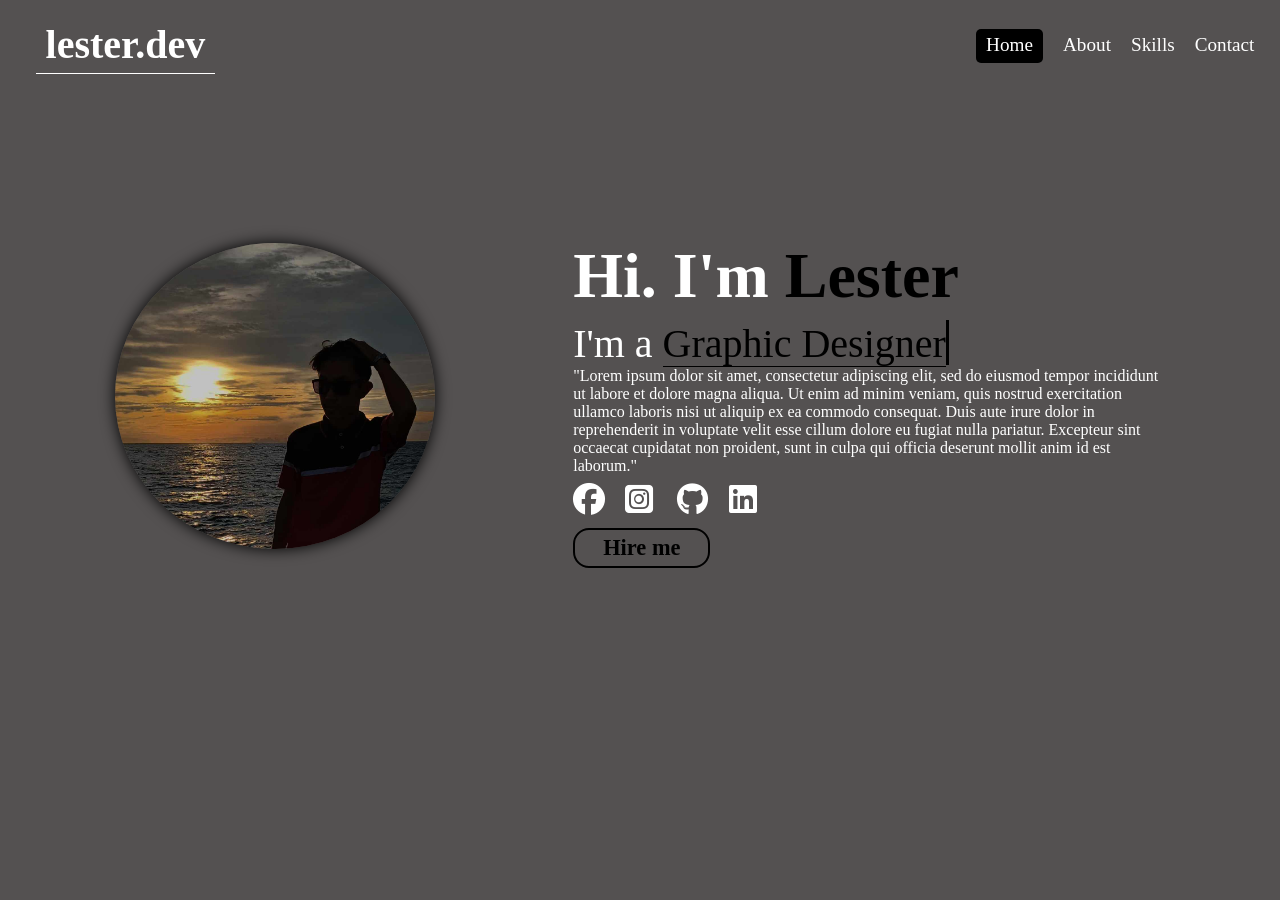
==== index.html @ 07bec3e0 "My Portfolio" ====
<!DOCTYPE html>
<html lang="en">
<head>
    <meta charset="UTF-8">
    <meta name="viewport" content="width=device-width, initial-scale=1.0">
    <title>My Portfolio</title>
    <link rel="shortcut icon" href="Cool-Logo-PNG-Isolated-HD.png" type="image/x-icon">
    <link rel="stylesheet" href="style.css">
    <link rel="stylesheet" href="https://cdnjs.cloudflare.com/ajax/libs/font-awesome/6.7.1/css/all.min.css">
</head>
<body>

    <header>
        <a href="#" class="logo">lester.dev</a>
               <nav class="topnav" id="myTopnav">
                   <a href="#" class="active">Home</a>
                   <a href="about.html">About</a>
                   <a href="skill.html">Skills</a>
                   <a href="contact.html">Contact</a>
                   <a href="javascript:void(0);" class="icon" onclick="myFunction()">
                    <i class="fa fa-bars"></i>
                   </a>
               </nav>   
    </header>

    <section class="home">
        <div class="home-img">
            <img src="mine/1.jpg" alt="">
        </div>

        <div class="home-content">
            <h1>Hi. I'm <span>Lester</span></h1>
            <h3 class="text">I'm a <span></span></h3>
            <p>"Lorem ipsum dolor sit amet, consectetur adipiscing elit, sed do eiusmod tempor incididunt ut labore et dolore magna aliqua. Ut enim ad minim veniam, quis nostrud exercitation ullamco laboris nisi ut aliquip ex ea commodo consequat. Duis aute irure dolor in reprehenderit in voluptate velit esse cillum dolore eu fugiat nulla pariatur. Excepteur sint occaecat cupidatat non proident, sunt in culpa qui officia deserunt mollit anim id est laborum."</p>
                
            <div class="icon">
                <a href="https://www.facebook.com/"> <i class="fa-brands fa-facebook"></i></a>
                <a href="https://www.instagram.com/"> <i class="fa-brands fa-square-instagram"></i></a>
                <a href="https://github.com/"> <i class="fa-brands fa-github"></i></a>
                <a href="https://www.linkedin.com/"> <i class="fa-brands fa-linkedin"></i></a>
            </div>
            <a href="#" class="btn">Hire me</a>
        </div>
    </section>

    <script>
        function myFunction() {
            var x = document.getElementById("myTopnav");
            if (x.className === "topnav") {
                x.className += " responsive";
            } else {
                x.className = "topnav";
            }
        }
    </script>

</body>
</html>
---- style.css ----
* {
    margin: 0;
    padding: 0;
    box-sizing: border-box;
    text-decoration: none;
    border: none;
    outline: none;
    font-family: 'Times New Roman', Times, serif
}

html {
    font-size: 100%;
}

body {
    width: 100%;
    height: 100%;
    overflow-x: hidden;
    background-color: rgb(84, 81, 81);
    color: #ffffff;
}

header {
    position: fixed;
    top: 0;
    left: 0;
    width: 100%;
    padding: 1rem 2%;
    background-color: transparent;
    filter: drop-shadow(10px);
    display: flex;
    justify-content: space-between;
    align-items: center;
    z-index: 100;
}

.logo {
    font-size: 2.5rem;
    color: white;
    margin-left: 10px;
    font-weight: 800;
    cursor: default;
    transition: 0.3s ease;
    padding: 5px 10px;
    border-bottom: 1px solid white;
}

.logo:hover {
    color: black;
    background-color: white;
    border-radius: 5px;
}


nav a{
    font-size: 1.2rem;
    color: white;
    margin-left: 1rem;
    font-weight: 500;
    transition: 0.3s ease;
    border-bottom: 3px solid transparent;
}

nav a:hover {
    color: black;
    background-color: white;
    border-radius: 5px;
    padding: 5px 10px;
}

nav a.active {
    color: white;
    background-color: black;
    padding: 5px 10px;
    transition: 0.3s ease;
    border-radius: 5px;
}

nav a.active:hover {
    border-radius: 5px;
    padding: 8px 13px;
}

.topnav .icon {
    display: none;
}

@media screen and (max-width: 600px) {
    .topnav a {display: none;}
    .topnav a.icon {
      float: right;
      position: absolute;
      right: 20px;
      display: block;
    }

    .logo {
        margin-top: 50px;
        position: absolute;
        top: 0;
        margin-left: 18px;
    }
  }
  
  @media screen and (max-width: 600px) {
    
    .topnav.responsive .icon {
      position: absolute;
      right: 20px;
    }
    .topnav.responsive a {
      float: none;
      display: inline-flex;
      text-align: left;
    }
  }

section {
    padding: 8rem 9% 5rem;
}

.home {
    display: flex;
    justify-content: center;
    align-items: center;
    margin-top: 100px;
    gap: 8rem;
}

.home .home-content {
    margin-left: 10px;
    z-index: 100;
}

.home .home-content h1 {
    height: 80px;
    font-size: 4rem;
    font-weight: 700;
    line-height: 1.5;
    margin-bottom: 12px;
}


span {
    color: black;
}

.home-content h3{
    font-size: 2.5rem;
}

.home-img img{
    border-radius: 50%;
    position: relative;
    width: 25vw;
    box-shadow: 0 0 15px black;
    transition: 0.3s;
}

.icon a{
    display: inline-flex;
    justify-content: space-between;
    align-items: center;
    width: 3rem;
    height: 3rem;
    font-size: 2rem;
    transition: 0.3s ease;
    color: white;
}

.icon a:hover {
    color: black;
    transform: scale(1.3) translateY(-2px);
}

.btn {
    display: inline-block;
    color: black;
    margin-left: px;
    margin-top: 5px;
    padding: 5px 28px;
    font-size: 1.4rem;
    font-weight: 900;
    border: 2px solid black;
    border-radius: 1rem;
    transition: 0.3s ease;
}

.btn:hover {
    color: white;
    border: 2px solid white;
    background-color: black;
    transform: scale(1.1);
}

.text {
    font-size: 34px;
    font-weight: 100;
    min-width: 400px;
}

.text span {
    position: relative;
}

.text span::before {
    content: "Graphic Designer";
    animation: words 8s infinite;
    color: black;
    border-bottom: 1px solid black;
}

.text span::after {
    content: "";
    position: absolute;
    width: calc(100% + 8px);
    height: 100%;
    right: -8;
    border-left: 3px solid black;
    animation: cursor 0.6s infinite;        
}

@keyframes cursor {
    to{
        border-left: 1px;
    }
}

@keyframes words {
    0%, 20%{
        content: "Web Developer";
    }
    21%, 41%{
        content: "Software Engineer";
    }
}

@media (max-width: 1000px){
    .home {
        gap: 4rem;
    }
}

@media (max-width: 995px){
    .home {
        flex-direction: column;
    }

    .home .home-content h3{
        font-size: 2rem;
    }

    .home .home-content h1 {
        font-size: 4rem;
    }

    .home-img img {
        margin-top: 2rem;
        width: 20rem;
    }
}
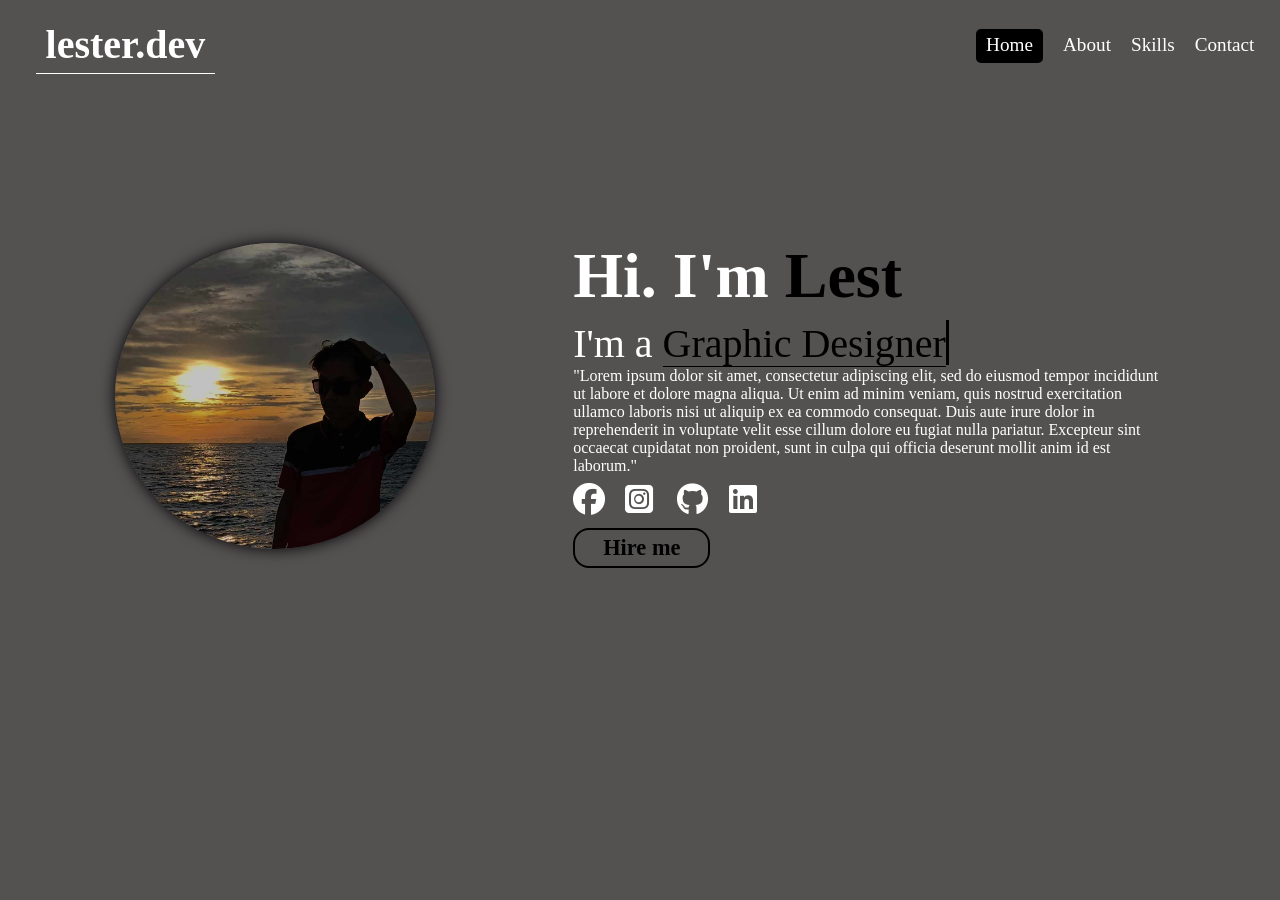
==== commit e427c092: "Updated index.html" ====
--- a/index.html
+++ b/index.html
@@ -29,7 +29,7 @@
         </div>
 
         <div class="home-content">
-            <h1>Hi. I'm <span>Lester</span></h1>
+            <h1>Hi. I'm <span>Lest</span></h1>
             <h3 class="text">I'm a <span></span></h3>
             <p>"Lorem ipsum dolor sit amet, consectetur adipiscing elit, sed do eiusmod tempor incididunt ut labore et dolore magna aliqua. Ut enim ad minim veniam, quis nostrud exercitation ullamco laboris nisi ut aliquip ex ea commodo consequat. Duis aute irure dolor in reprehenderit in voluptate velit esse cillum dolore eu fugiat nulla pariatur. Excepteur sint occaecat cupidatat non proident, sunt in culpa qui officia deserunt mollit anim id est laborum."</p>
                 
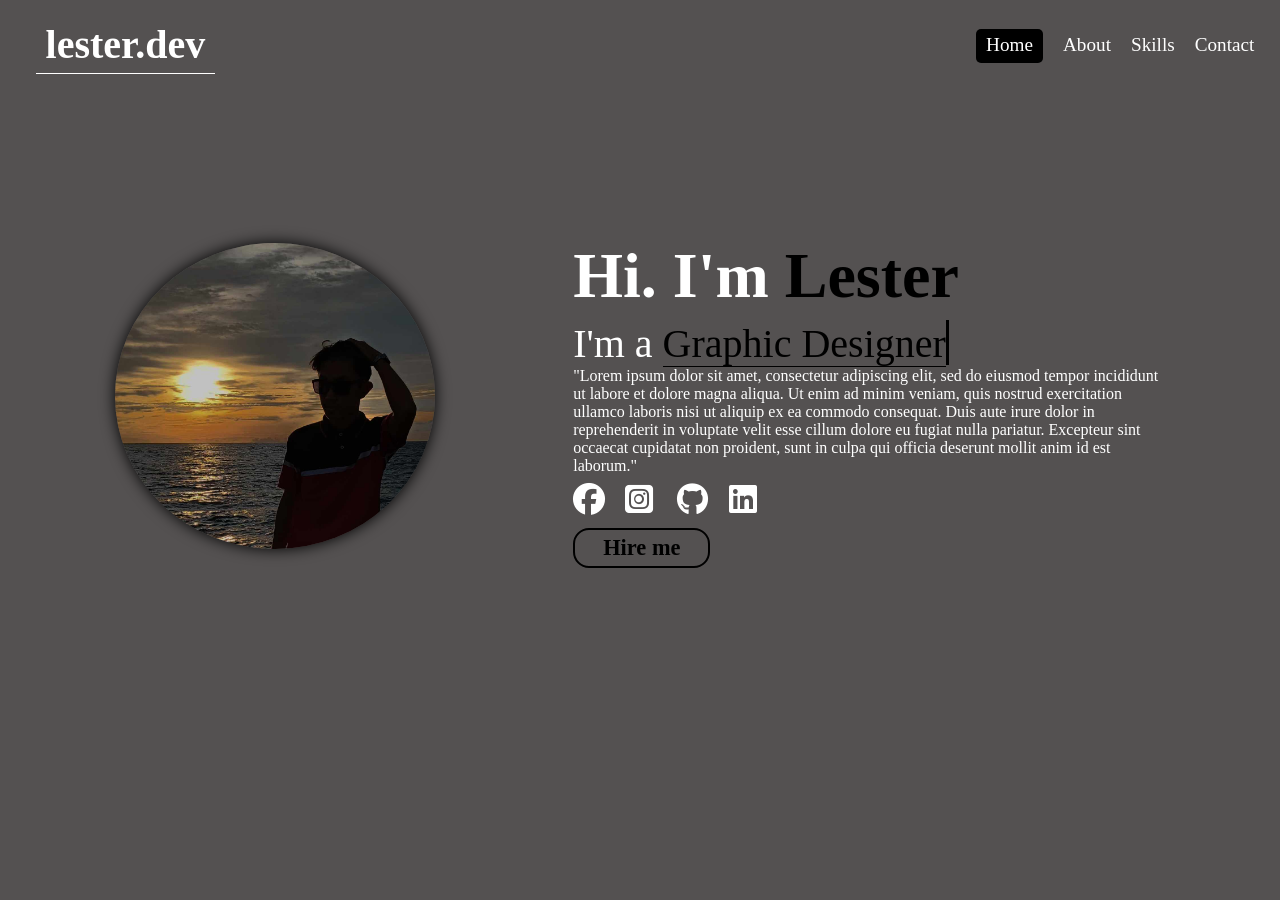
==== commit bdbc5312: "Original" ====
--- a/index.html
+++ b/index.html
@@ -29,7 +29,7 @@
         </div>
 
         <div class="home-content">
-            <h1>Hi. I'm <span>Lest</span></h1>
+            <h1>Hi. I'm <span>Lester</span></h1>
             <h3 class="text">I'm a <span></span></h3>
             <p>"Lorem ipsum dolor sit amet, consectetur adipiscing elit, sed do eiusmod tempor incididunt ut labore et dolore magna aliqua. Ut enim ad minim veniam, quis nostrud exercitation ullamco laboris nisi ut aliquip ex ea commodo consequat. Duis aute irure dolor in reprehenderit in voluptate velit esse cillum dolore eu fugiat nulla pariatur. Excepteur sint occaecat cupidatat non proident, sunt in culpa qui officia deserunt mollit anim id est laborum."</p>
                 
